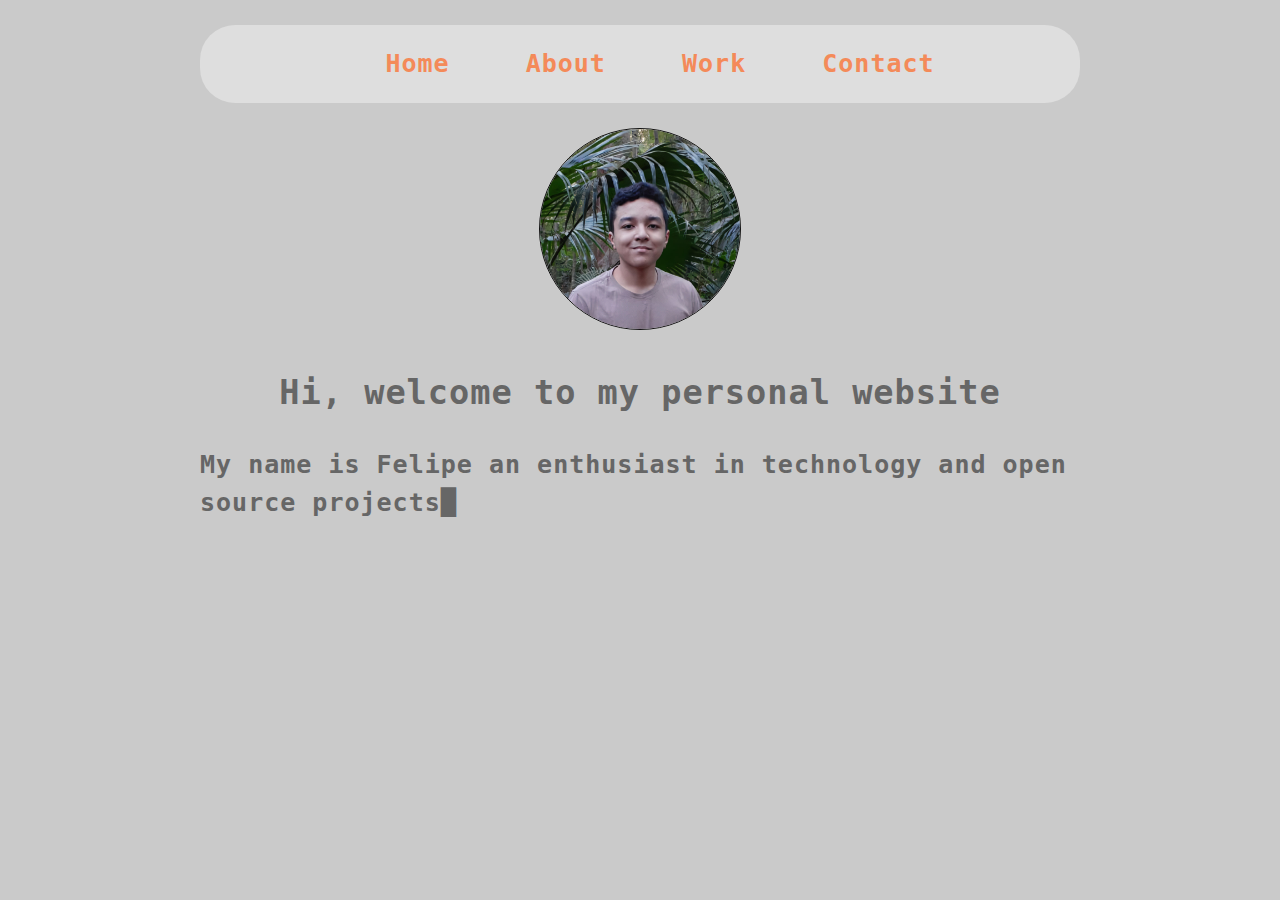
==== index.html @ 62d28790 "Initial" ====
<!DOCTYPE html>
<html lang="en">

<head>
    <!-- Meta -->
    <meta charset="UTF-8">
    <meta http-equiv="X-UA-Compatible" content="IE=edge">
    <meta name="viewport" content="width=device-width, initial-scale=1.0">
    <meta name="description"
        content="Howdy, my name is Felipe Koji Nakamura, a young person in Front-end programming with the purpose of trying to change the world we live in to a healthier internet">
    <meta name="keywords" content="Koji, Developer, HTML, CSS, JavaScript">
    <meta name="author" content="Felipe Koji">
    <title>Felipe Koji</title>
    <!-- Stylesheet-->
    <link rel="stylesheet" href="css/style.css">
    <link rel="stylesheet" href="css/rwd.css">
    <!-- Favicon-->
    <link rel="icon" href="img/favicon.png" type="image/x-icon">
    <!-- Theme Color -->
    <meta name="theme-color" content="#f6f6f6">

</head>

<body>
    <!-- Header -->
    <h2><code>
            <header>
                <nav class="menu">
                    <ul>
                        <li>
                            <a href="/">Home</a>
                        </li>
                        <li>
                            <a href="about.html">About</a>
                        </li>
                        <li>
                            <a href="work.html">Work</a>
                        </li>
                        <li>
                            <a href="contact.html">Contact</a>
                        </li>
                    </ul>
                </nav>
            </header>
            <!-- Body -->
            <div class="pic">
                <img class="mypic" src="img/mypic.jpg" loading="eager|lazy" alt=""> </div>
            <h2 class="Moone">Hi, welcome to my personal website</h2>
            <p>My name is Felipe an enthusiast in technology and open source projects<span class="cursor">█</span></p>
</body>
---- css/style.css ----
body {
    margin: auto;
    max-width: 55.0rem;
    background-color: #cacaca;
}

a {
    text-decoration: none;
}

/*Part that was highlighted by the user*/
::selection {
    color: #084d6e;
    background: #f48a59;
}

/* unvisited link */
a:link {
    color: #f48a59;
}

/* visited link */
a:visited {
    color: #f05e1b;
}

/* mouse over link */
a:hover {
    color: #f59f75;
}

/* selected link */
a:active {
    color: #f48a59;
}

.Moone {
    font-size: 2.1rem;
    text-align: center;
}

code {
    font-size: 1.5625rem;
    line-height: 1.5;
    letter-spacing: 0.0625rem;
    font-family: monospace;
    color: #666666;
    text-align: left;
}

.cursor {
    -webkit-animation: cursor 1s infinite;
    animation: cursor 1s infinite;
}

/* cursor terminal*/
@keyframes cursor {
    from {
        opacity: 0;
    }

    50% {
        opacity: 1;
    }

    to {
        opacity: 0;
    }
}

/*nav*/
header {
    width: 100%;
}

.menu {
    background-color: #dedede;
    text-align: center;
    border-radius: 35px;
}

.menu ul li {
    display: inline-block;
}

.menu ul li a {
    display: block;
    padding: 20px 30px;
}

/*owo.html*/
img {
    height: 200px;
}

.container {
    display: flex;
    flex-direction: column;
    align-items: center;
}

.pic {
    text-align: center;
}

.mypic {
    border-radius: 50%;
    border: 0.5px solid #111111;
}

/*dark scheme*/
@media (prefers-color-scheme: dark) {
    body {
        background-color: #424242;
    }

    code {
        color: #999999;
    }

    .menu {
        background-color: #3d3d3d;
    }

    ::selection {
        color: #f7b291;
        background: #063e58;
    }

    a:active,
    a:link,
    a:visited {
        color: #0a608a;
    }

    a:hover {
        color: #0c78ac;
    }
}
---- css/rwd.css ----
@media screen and (max-width: 480px) and (min-width: 360px) {
    /*nav*/
    .menu ul li a {
        display: block;
        padding: 0.625rem;
        font-size: 0.9375rem;
    }

    .menu ul {
        padding-left: 0rem;
    }

    body {
        margin: 0.3125rem;
        background-color: #353535;
    }

    .Moone {
        font-size: 1.5rem;
    }

    p {
        font-size: 1rem;
    }

    li {
        font-size: 0.9rem;
    }

    code {
        font-size: 1.2rem;
    }
}
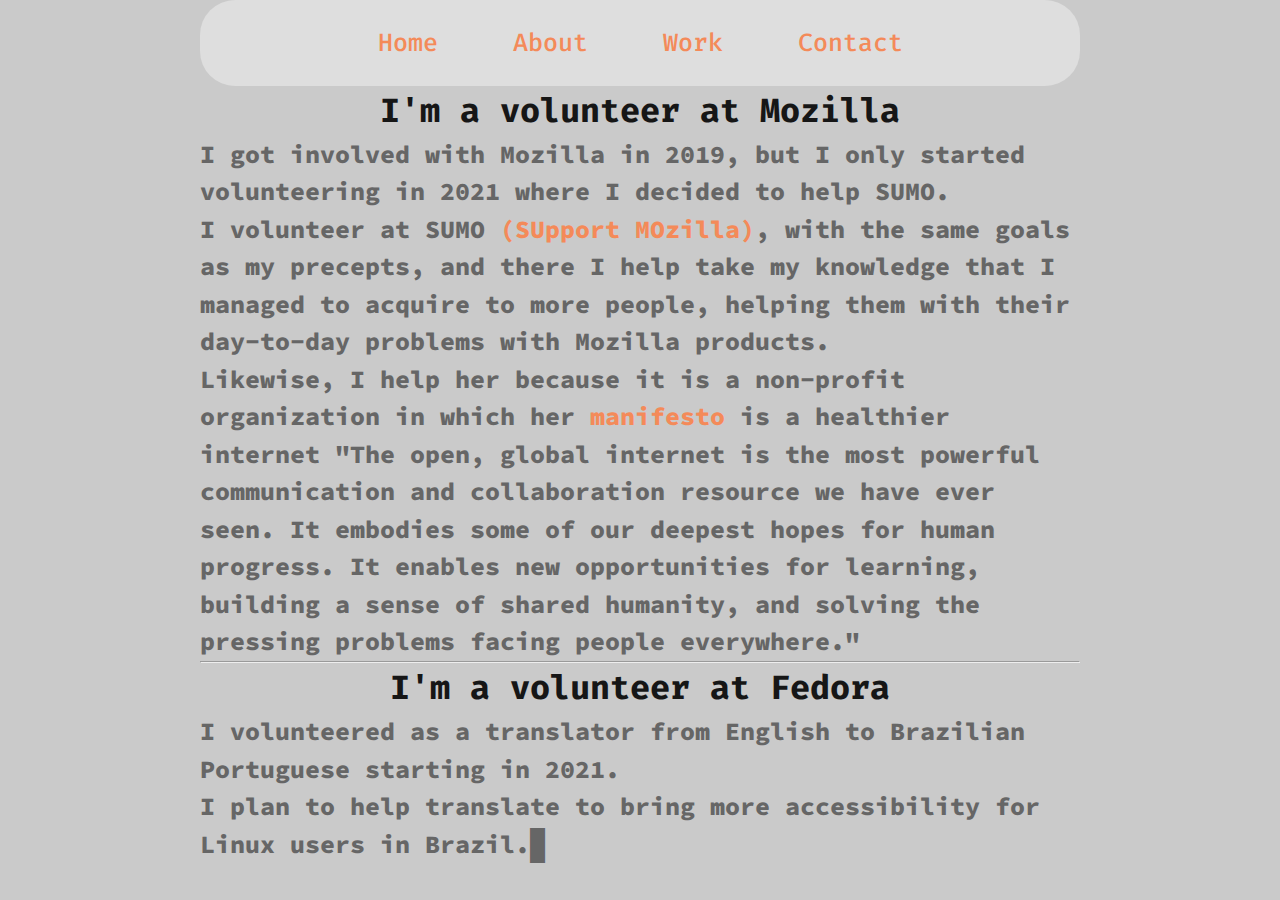
==== commit a4d8b562: "First version" ====
--- a/index.html
+++ b/index.html
@@ -4,47 +4,60 @@
 <head>
     <!-- Meta -->
     <meta charset="UTF-8">
-    <meta http-equiv="X-UA-Compatible" content="IE=edge">
     <meta name="viewport" content="width=device-width, initial-scale=1.0">
     <meta name="description"
         content="Howdy, my name is Felipe Koji Nakamura, a young person in Front-end programming with the purpose of trying to change the world we live in to a healthier internet">
     <meta name="keywords" content="Koji, Developer, HTML, CSS, JavaScript">
-    <meta name="author" content="Felipe Koji">
+    <meta name="author" content="Felipe Koji Nakamura">
     <title>Felipe Koji</title>
     <!-- Stylesheet-->
-    <link rel="stylesheet" href="css/style.css">
-    <link rel="stylesheet" href="css/rwd.css">
-    <!-- Favicon-->
+    <link rel="stylesheet" type="text/css" href="css/style.css">
+    <link rel="stylesheet" type="text/css" href="css/rwd.css">
+    <link rel="stylesheet" type="text/css" href="css/dark scheme.css">
+    <!-- Favicons-->
     <link rel="icon" href="img/favicon.png" type="image/x-icon">
     <!-- Theme Color -->
     <meta name="theme-color" content="#f6f6f6">
-
 </head>
 
 <body>
     <!-- Header -->
-    <h2><code>
-            <header>
-                <nav class="menu">
-                    <ul>
-                        <li>
-                            <a href="/">Home</a>
-                        </li>
-                        <li>
-                            <a href="about.html">About</a>
-                        </li>
-                        <li>
-                            <a href="work.html">Work</a>
-                        </li>
-                        <li>
-                            <a href="contact.html">Contact</a>
-                        </li>
-                    </ul>
-                </nav>
-            </header>
-            <!-- Body -->
-            <div class="pic">
-                <img class="mypic" src="img/mypic.jpg" loading="eager|lazy" alt=""> </div>
-            <h2 class="Moone">Hi, welcome to my personal website</h2>
-            <p>My name is Felipe an enthusiast in technology and open source projects<span class="cursor">█</span></p>
-</body>+    <h2>
+        <header class="cabecalho">
+            <nav class="cabecalho-menu">
+                <a class="cabecalho-menu-item" href="/">Home</a>
+                <a class="cabecalho-menu-item" href="about.html">About</a>
+                <a class="cabecalho-menu-item" href="work.html">Work</a>
+                <a class="cabecalho-menu-item" href="contact.html">Contact</a>
+            </nav>
+        </header>
+        <main>
+            <h2 class=Moone>I'm a volunteer at Mozilla</h2>
+            <p>I got involved with Mozilla in 2019, but I only started volunteering in 2021 where I decided to help
+                SUMO.</p>
+            <p>I volunteer at SUMO <a href="https://mzl.la/352Gz1t" target="_blank" rel="noopener noreferrer">(SUpport
+                    MOzilla)</a>, with the same goals
+                as my precepts, and there I help take my knowledge that I managed to acquire to more people, helping
+                them with
+                their day-to-day problems with Mozilla products.</p>
+            <p>Likewise, I help her because it is a non-profit organization in which her <a
+                    href="https://mzl.la/manifesto" target="_blank" rel="noopener noreferrer">manifesto</a> is a
+                healthier internet "The open, global internet is
+                the most powerful
+                communication and collaboration resource we have ever seen. It embodies some of our deepest hopes
+                for human
+                progress. It enables new opportunities for learning, building a sense of shared humanity, and
+                solving the
+                pressing problems facing people everywhere."</p>
+            <hr>
+            <h2 class=Moone>I'm a volunteer at Fedora</h2>
+            <p>I volunteered as a translator from English to Brazilian Portuguese starting in 2021.</p>
+            <p>I plan to help translate to bring more accessibility for Linux users in Brazil.<span
+                    class="cursor">█</span>
+            </p>
+        </main>
+    </h2>
+    </div>
+</body>
+
+</html>--- a/css/style.css
+++ b/css/style.css
@@ -1,11 +1,44 @@
+@import url('https://fonts.googleapis.com/css2?family=Fira+Code:wght@300;400;500;600;700&family=Libre+Barcode+39+Text&family=Source+Code+Pro:ital,wght@0,200;0,300;0,400;0,500;0,600;0,700;0,800;0,900;1,200;1,300;1,400;1,500;1,600;1,700;1,800;1,900&display=swap');
+
+/*CSS Reset*/
+*,
+*:after,
+*:before {
+    margin: 0;
+    padding: 0;
+    box-sizing: border-box;
+    text-decoration: none;
+}
+
 body {
+    font-size: 100%;
+    list-style-type: none;
     margin: auto;
     max-width: 55.0rem;
     background-color: #cacaca;
 }
 
-a {
-    text-decoration: none;
+/*nav*/
+.cabecalho {
+    width: 100%;
+    display: flex;
+    flex-direction: row;
+    align-items: center;
+    justify-content: space-around;
+    padding: 24px;
+    background-color: #dedede;
+    text-align: center;
+    border-radius: 35px;
+}
+
+.cabecalho-menu {
+    display: flex;
+    gap: 75px;
+}
+
+.cabecalho-menu-item {
+    font-family: 'Fira Code', monospace;
+    font-weight: 500;
 }
 
 /*Part that was highlighted by the user*/
@@ -39,21 +72,41 @@
     text-align: center;
 }
 
-code {
+h1,
+h2,
+h3,
+h4,
+h5,
+h6 {
+    font-family: 'Fira Code', monospace;
+    line-height: 1.5;
+}
+
+h1 {
+    font-size: 30px;
+    color: #161616;
+}
+
+h2 {
+    font-size: 25px;
+    color: #161616;
+}
+
+p {
+    font-family: 'Source Code Pro', monospace;
     font-size: 1.5625rem;
+    font-weight: 800;
     line-height: 1.5;
-    letter-spacing: 0.0625rem;
-    font-family: monospace;
     color: #666666;
     text-align: left;
 }
 
+/* cursor terminal*/
 .cursor {
     -webkit-animation: cursor 1s infinite;
     animation: cursor 1s infinite;
 }
 
-/* cursor terminal*/
 @keyframes cursor {
     from {
         opacity: 0;
@@ -68,72 +121,12 @@
     }
 }
 
-/*nav*/
-header {
-    width: 100%;
-}
-
-.menu {
-    background-color: #dedede;
-    text-align: center;
-    border-radius: 35px;
-}
-
-.menu ul li {
-    display: inline-block;
-}
-
-.menu ul li a {
-    display: block;
-    padding: 20px 30px;
-}
-
-/*owo.html*/
-img {
-    height: 200px;
-}
-
-.container {
-    display: flex;
-    flex-direction: column;
-    align-items: center;
-}
-
 .pic {
     text-align: center;
+    padding: 20px;
 }
 
 .mypic {
     border-radius: 50%;
-    border: 0.5px solid #111111;
-}
-
-/*dark scheme*/
-@media (prefers-color-scheme: dark) {
-    body {
-        background-color: #424242;
-    }
-
-    code {
-        color: #999999;
-    }
-
-    .menu {
-        background-color: #3d3d3d;
-    }
-
-    ::selection {
-        color: #f7b291;
-        background: #063e58;
-    }
-
-    a:active,
-    a:link,
-    a:visited {
-        color: #0a608a;
-    }
-
-    a:hover {
-        color: #0c78ac;
-    }
+    height: 200px;
 }--- a/css/rwd.css
+++ b/css/rwd.css
@@ -1,13 +1,13 @@
 @media screen and (max-width: 480px) and (min-width: 360px) {
+
     /*nav*/
-    .menu ul li a {
-        display: block;
-        padding: 0.625rem;
-        font-size: 0.9375rem;
+    .cabecalho {
+        padding: 15px;
     }
 
-    .menu ul {
-        padding-left: 0rem;
+    .cabecalho-menu {
+        font-size: 0.9375rem;
+        gap: 25px;
     }
 
     body {
@@ -19,6 +19,14 @@
         font-size: 1.5rem;
     }
 
+    h1 {
+        font-size: 25px;
+    }
+
+    h2 {
+        font-size: 20px;
+    }
+
     p {
         font-size: 1rem;
     }
@@ -26,8 +34,4 @@
     li {
         font-size: 0.9rem;
     }
-
-    code {
-        font-size: 1.2rem;
-    }
 }--- a/css/dark scheme.css
+++ b/css/dark scheme.css
@@ -0,0 +1,29 @@
+/*dark scheme*/
+@media (prefers-color-scheme: dark) {
+    body {
+        background-color: #424242;
+    }
+
+    p {
+        color: #999999;
+    }
+
+    .cabecalho {
+        background-color: #3d3d3d;
+    }
+
+    ::selection {
+        color: #f7b291;
+        background: #063e58;
+    }
+
+    a:active,
+    a:link,
+    a:visited {
+        color: #0a608a;
+    }
+
+    a:hover {
+        color: #0c78ac;
+    }
+}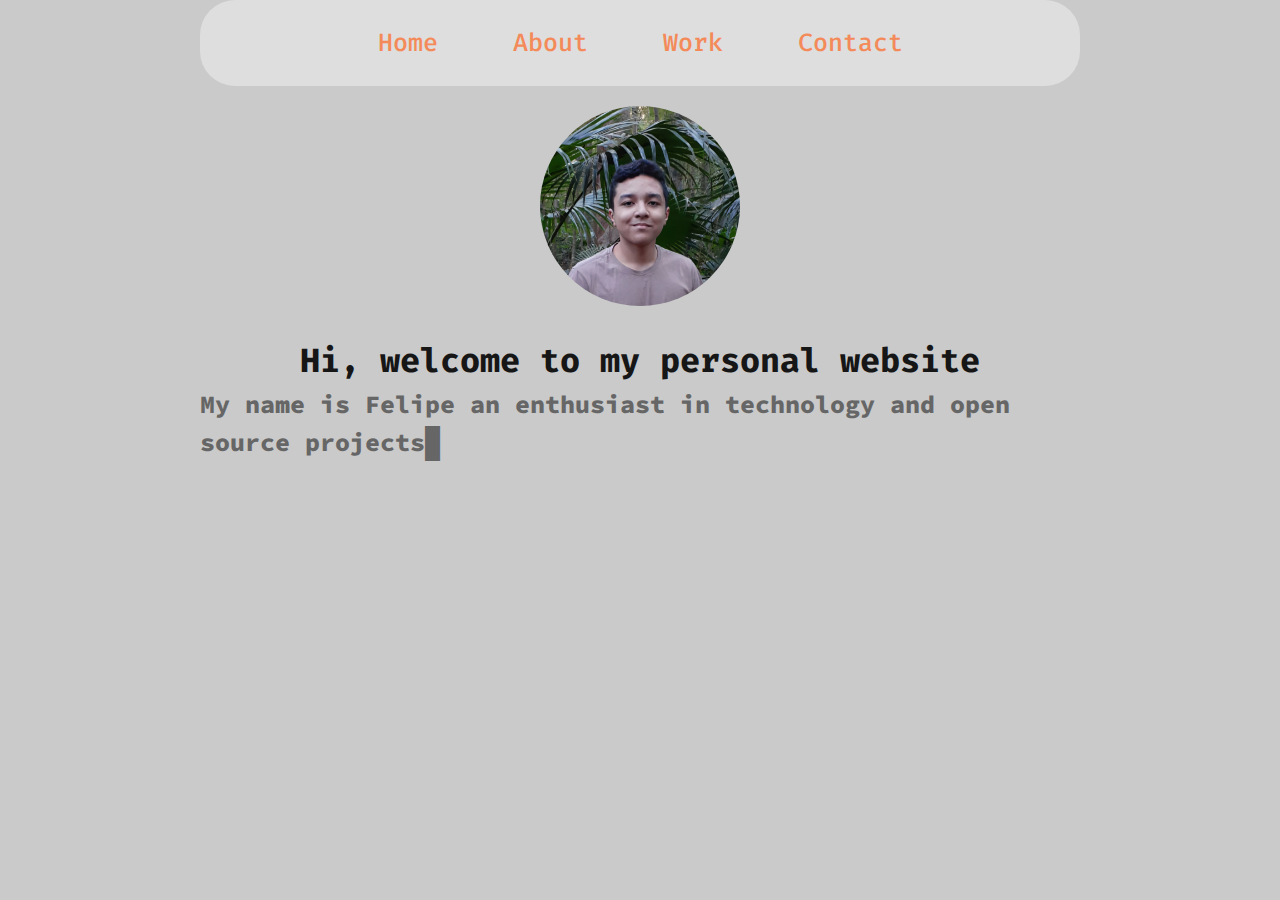
==== commit b61459d5: "Solve problem with index" ====
--- a/index.html
+++ b/index.html
@@ -8,16 +8,17 @@
     <meta name="description"
         content="Howdy, my name is Felipe Koji Nakamura, a young person in Front-end programming with the purpose of trying to change the world we live in to a healthier internet">
     <meta name="keywords" content="Koji, Developer, HTML, CSS, JavaScript">
-    <meta name="author" content="Felipe Koji Nakamura">
+    <meta name="author" content="Felipe Koji">
     <title>Felipe Koji</title>
     <!-- Stylesheet-->
     <link rel="stylesheet" type="text/css" href="css/style.css">
     <link rel="stylesheet" type="text/css" href="css/rwd.css">
     <link rel="stylesheet" type="text/css" href="css/dark scheme.css">
-    <!-- Favicons-->
+    <!-- Favicon-->
     <link rel="icon" href="img/favicon.png" type="image/x-icon">
     <!-- Theme Color -->
     <meta name="theme-color" content="#f6f6f6">
+
 </head>
 
 <body>
@@ -31,33 +32,16 @@
                 <a class="cabecalho-menu-item" href="contact.html">Contact</a>
             </nav>
         </header>
+        <!-- Body -->
         <main>
-            <h2 class=Moone>I'm a volunteer at Mozilla</h2>
-            <p>I got involved with Mozilla in 2019, but I only started volunteering in 2021 where I decided to help
-                SUMO.</p>
-            <p>I volunteer at SUMO <a href="https://mzl.la/352Gz1t" target="_blank" rel="noopener noreferrer">(SUpport
-                    MOzilla)</a>, with the same goals
-                as my precepts, and there I help take my knowledge that I managed to acquire to more people, helping
-                them with
-                their day-to-day problems with Mozilla products.</p>
-            <p>Likewise, I help her because it is a non-profit organization in which her <a
-                    href="https://mzl.la/manifesto" target="_blank" rel="noopener noreferrer">manifesto</a> is a
-                healthier internet "The open, global internet is
-                the most powerful
-                communication and collaboration resource we have ever seen. It embodies some of our deepest hopes
-                for human
-                progress. It enables new opportunities for learning, building a sense of shared humanity, and
-                solving the
-                pressing problems facing people everywhere."</p>
-            <hr>
-            <h2 class=Moone>I'm a volunteer at Fedora</h2>
-            <p>I volunteered as a translator from English to Brazilian Portuguese starting in 2021.</p>
-            <p>I plan to help translate to bring more accessibility for Linux users in Brazil.<span
-                    class="cursor">█</span>
-            </p>
+            <section>
+                <div class="pic">
+                    <img class="mypic" src="img/mypic.jpg" loading="eager|lazy" alt=""> </div>
+            </section>
+            <section>
+                <h2 class="Moone">Hi, welcome to my personal website</h2>
+                <p>My name is Felipe an enthusiast in technology and open source projects<span class="cursor">█</span>
+                </p>
+            </section>
         </main>
-    </h2>
-    </div>
-</body>
-
-</html>+</body>--- a/css/rwd.css
+++ b/css/rwd.css
@@ -22,7 +22,7 @@
     h1 {
         font-size: 25px;
     }
-
+    
     h2 {
         font-size: 20px;
     }
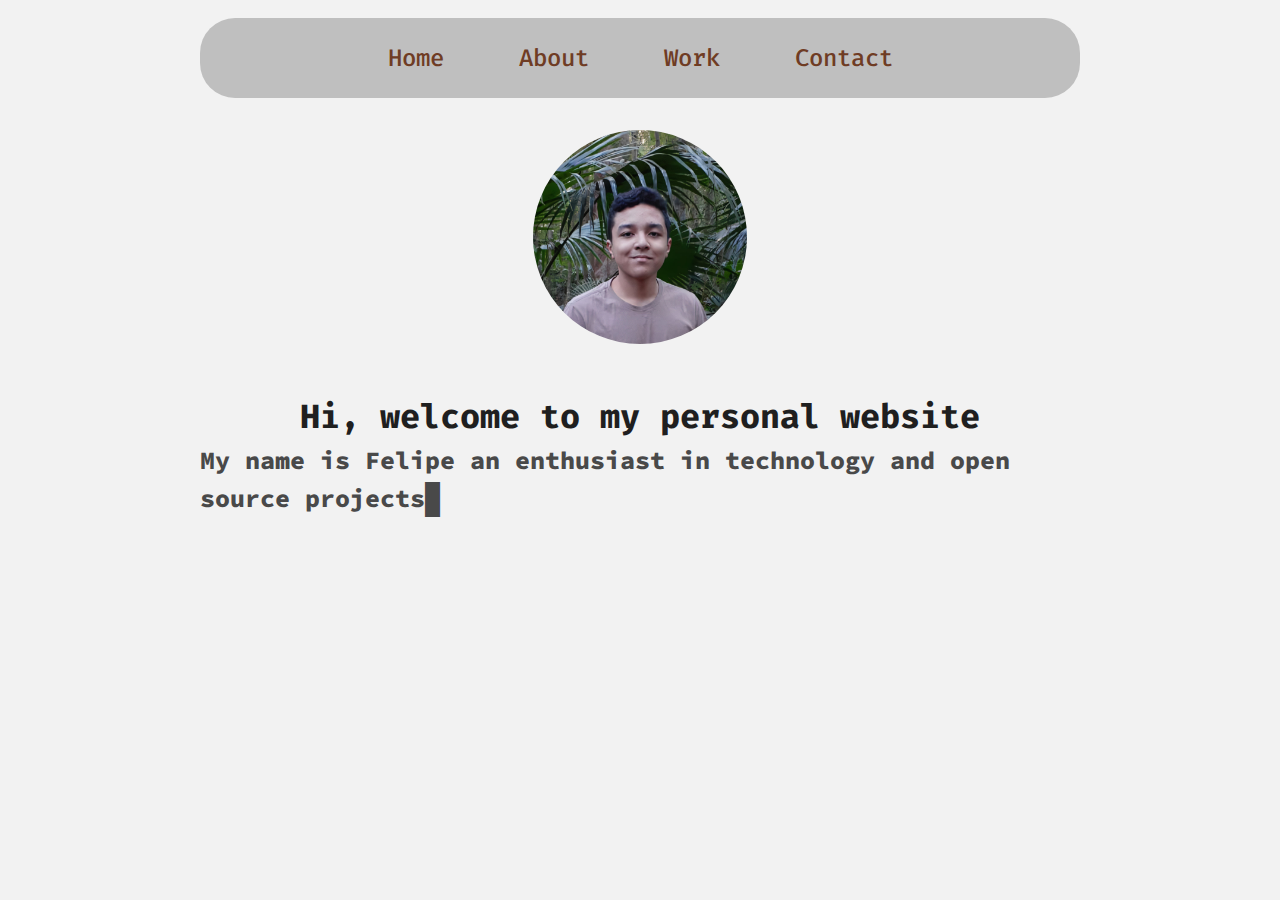
==== commit e2f0deea: "Commit on main" ====
--- a/index.html
+++ b/index.html
@@ -1,29 +1,54 @@
 <!DOCTYPE html>
 <html lang="en">
 
-<head>
-    <!-- Meta -->
-    <meta charset="UTF-8">
-    <meta name="viewport" content="width=device-width, initial-scale=1.0">
-    <meta name="description"
-        content="Howdy, my name is Felipe Koji Nakamura, a young person in Front-end programming with the purpose of trying to change the world we live in to a healthier internet">
-    <meta name="keywords" content="Koji, Developer, HTML, CSS, JavaScript">
-    <meta name="author" content="Felipe Koji">
-    <title>Felipe Koji</title>
-    <!-- Stylesheet-->
-    <link rel="stylesheet" type="text/css" href="css/style.css">
-    <link rel="stylesheet" type="text/css" href="css/rwd.css">
-    <link rel="stylesheet" type="text/css" href="css/dark scheme.css">
-    <!-- Favicon-->
-    <link rel="icon" href="img/favicon.png" type="image/x-icon">
-    <!-- Theme Color -->
-    <meta name="theme-color" content="#f6f6f6">
-
-</head>
+    <head>
+        <!-- Meta -->
+        <meta charset="UTF-8">
+        <meta http-equiv="X-UA-Compatible" content="IE=edge">
+        <meta name="viewport" content="width=device-width, initial-scale=1, shrink-to-fit=no">
+    
+        <title>Felipe Koji</title>
+    
+        <!-- SEO -->
+        <meta name="theme-color" content="#f6f6f6">
+        <meta name="msapplication-TileColor" content="#f6f6f6">
+        <meta name="apple-mobile-web-app-capable" content="yes">
+        <meta name="apple-mobile-web-app-status-bar-style" content="black">
+        <meta name="robots" content="max-snippet:-1, max-image-preview:large, max-video-preview:-1">
+    
+        <meta name="keywords" content="Koji, Developer, HTML, CSS, JavaScript">
+        <meta name="author" content="Felipe Koji">
+        <meta name="description"
+            content="Howdy, my name is Felipe Koji Nakamura, a young person in Front-end programming with the purpose to change the world we live in to a healthier internet">
+    
+        <!-- Twitter Crawler -->
+        <meta name="twitter:card" content="summary" />
+        <meta name="twitter:site" content="@Fipekoji" />
+        <meta name="twitter:creator" content="@Fipekoji" />
+        <meta property="og:url" content="https://felitrix.github.io" />
+        <meta property="og:title" content="Felipe Koji" />
+        <meta property="og:description" content="Howdy, my name is Felipe Koji Nakamura, a young person in Front-end programming with the purpose to change the world we live in to a healthier internet" />
+    
+        <!-- Facebook Crawler -->
+        <meta property="og:url" content="https://felitrix.github.io">
+        <meta property="og:title" content="Felipe Koji">
+        <meta property="og:description"
+            content="Howdy, my name is Felipe Koji Nakamura, a young person in Front-end programming with the purpose to change the world we live in to a healthier internet">
+        <meta property="og:type" content="website">
+        <meta property="og:locale" content="en_US">
+        <meta property="og:site_name" content="https://felitrix.github.io">
+    
+        <!-- Favicon-->
+        <link rel="icon" href="img/favicon.png" type="image/x-icon">
+        <link rel="canonical" href="https://felitrix.github.io">
+        <!-- Stylesheet-->
+        <link rel="stylesheet" type="text/css" href="/css/style.css">
+        <link rel="stylesheet" type="text/css" href="/css/rwd.css">
+        <link rel="stylesheet" type="text/css" href="css/dark scheme.css">
+    </head>
 
 <body>
     <!-- Header -->
-    <h2>
         <header class="cabecalho">
             <nav class="cabecalho-menu">
                 <a class="cabecalho-menu-item" href="/">Home</a>
@@ -36,7 +61,7 @@
         <main>
             <section>
                 <div class="pic">
-                    <img class="mypic" src="img/mypic.jpg" loading="eager|lazy" alt=""> </div>
+                    <img class="mypic" src="img/mypic.jpg"  alt="My personal photo showing my face." loading="eager"> </div>
             </section>
             <section>
                 <h2 class="Moone">Hi, welcome to my personal website</h2>
--- a/css/style.css
+++ b/css/style.css
@@ -15,7 +15,8 @@
     list-style-type: none;
     margin: auto;
     max-width: 55.0rem;
-    background-color: #cacaca;
+    background-color: #f2f2f2;
+    padding-right: 50;
 }
 
 /*nav*/
@@ -25,8 +26,9 @@
     flex-direction: row;
     align-items: center;
     justify-content: space-around;
+    margin-top: 18px;
     padding: 24px;
-    background-color: #dedede;
+    background-color: #bfbfbf;
     text-align: center;
     border-radius: 35px;
 }
@@ -38,33 +40,34 @@
 
 .cabecalho-menu-item {
     font-family: 'Fira Code', monospace;
+    font-size: 24px;
     font-weight: 500;
 }
 
 /*Part that was highlighted by the user*/
 ::selection {
-    color: #084d6e;
-    background: #f48a59;
+    color: #04364E;
+    background: #FEAC8E;
 }
 
 /* unvisited link */
 a:link {
-    color: #f48a59;
+    color: #6F3C24;
 }
 
 /* visited link */
 a:visited {
-    color: #f05e1b;
+    color: #812F09;
 }
 
 /* mouse over link */
 a:hover {
-    color: #f59f75;
+    color: #472B1D;
 }
 
 /* selected link */
 a:active {
-    color: #f48a59;
+    color: #6F3C24;
 }
 
 .Moone {
@@ -84,12 +87,19 @@
 
 h1 {
     font-size: 30px;
-    color: #161616;
+    color: #1f1f1f;
 }
 
 h2 {
-    font-size: 25px;
-    color: #161616;
+    font-size: 1.5625rem;
+    color: #1f1f1f;
+    margin-top: 20px;
+}
+
+h3{
+    margin-top: 20px;
+    color: #1f1f1f;
+    margin-bottom: 20px;
 }
 
 p {
@@ -97,8 +107,16 @@
     font-size: 1.5625rem;
     font-weight: 800;
     line-height: 1.5;
-    color: #666666;
+    color: #494949;
     text-align: left;
+}
+
+.address{
+    margin-top: 14px;
+    font-family: 'Source Code Pro', monospace;
+    font-size: 1.5625rem;
+    line-height: 2;
+    color: #494949;
 }
 
 /* cursor terminal*/
@@ -121,12 +139,17 @@
     }
 }
 
+.cya{
+    color: #494949;
+}
+
 .pic {
     text-align: center;
-    padding: 20px;
+    margin-top: 8px;
+    padding: 24px;
 }
 
 .mypic {
     border-radius: 50%;
-    height: 200px;
+    height: 214px;
 }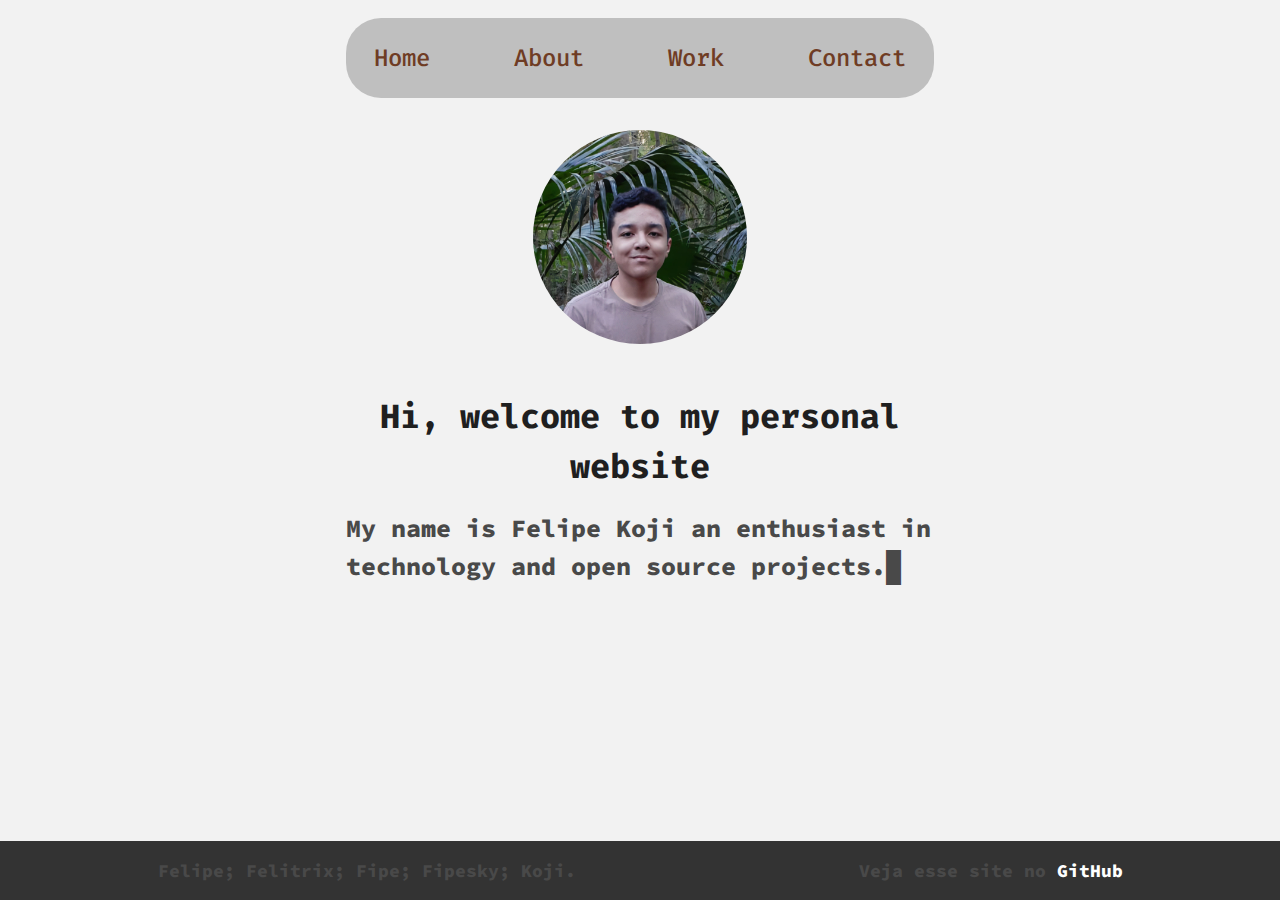
==== commit 78d52bf5: "improvement" ====
--- a/index.html
+++ b/index.html
@@ -1,54 +1,58 @@
 <!DOCTYPE html>
 <html lang="en">
 
-    <head>
-        <!-- Meta -->
-        <meta charset="UTF-8">
-        <meta http-equiv="X-UA-Compatible" content="IE=edge">
-        <meta name="viewport" content="width=device-width, initial-scale=1, shrink-to-fit=no">
-    
-        <title>Felipe Koji</title>
-    
-        <!-- SEO -->
-        <meta name="theme-color" content="#f6f6f6">
-        <meta name="msapplication-TileColor" content="#f6f6f6">
-        <meta name="apple-mobile-web-app-capable" content="yes">
-        <meta name="apple-mobile-web-app-status-bar-style" content="black">
-        <meta name="robots" content="max-snippet:-1, max-image-preview:large, max-video-preview:-1">
-    
-        <meta name="keywords" content="Koji, Developer, HTML, CSS, JavaScript">
-        <meta name="author" content="Felipe Koji">
-        <meta name="description"
-            content="Howdy, my name is Felipe Koji Nakamura, a young person in Front-end programming with the purpose to change the world we live in to a healthier internet">
-    
-        <!-- Twitter Crawler -->
-        <meta name="twitter:card" content="summary" />
-        <meta name="twitter:site" content="@Fipekoji" />
-        <meta name="twitter:creator" content="@Fipekoji" />
-        <meta property="og:url" content="https://felitrix.github.io" />
-        <meta property="og:title" content="Felipe Koji" />
-        <meta property="og:description" content="Howdy, my name is Felipe Koji Nakamura, a young person in Front-end programming with the purpose to change the world we live in to a healthier internet" />
-    
-        <!-- Facebook Crawler -->
-        <meta property="og:url" content="https://felitrix.github.io">
-        <meta property="og:title" content="Felipe Koji">
-        <meta property="og:description"
-            content="Howdy, my name is Felipe Koji Nakamura, a young person in Front-end programming with the purpose to change the world we live in to a healthier internet">
-        <meta property="og:type" content="website">
-        <meta property="og:locale" content="en_US">
-        <meta property="og:site_name" content="https://felitrix.github.io">
-    
-        <!-- Favicon-->
-        <link rel="icon" href="img/favicon.png" type="image/x-icon">
-        <link rel="canonical" href="https://felitrix.github.io">
-        <!-- Stylesheet-->
-        <link rel="stylesheet" type="text/css" href="/css/style.css">
-        <link rel="stylesheet" type="text/css" href="/css/rwd.css">
-        <link rel="stylesheet" type="text/css" href="css/dark scheme.css">
-    </head>
+<head>
+    <!-- Meta -->
+    <meta charset="UTF-8">
+    <meta name="viewport" content="width=device-width, initial-scale=1.0">
+    <meta http-equiv="X-UA-Compatible" content="ie=edge">
+
+    <title>Felipe Koji</title>
+
+    <!-- SEO -->
+    <meta name="theme-color" content="#f6f6f6">
+    <meta name="msapplication-TileColor" content="#f6f6f6">
+    <meta name="apple-mobile-web-app-capable" content="yes">
+    <meta name="apple-mobile-web-app-status-bar-style" content="black">
+    <meta name="robots" content="max-snippet:-1, max-image-preview:large, max-video-preview:-1">
+
+    <meta name="keywords"
+        content="Koji, Developer, HTML, CSS, JavaScript, Felipe Koji Nakamura, Senac, Mozilla, Firefox">
+    <meta name="author" content="Felipe Koji">
+    <meta name="description"
+        content="Howdy, my name is Felipe Koji Nakamura, a young person in Front-end programming with the purpose to change the world we live in to a healthier internet">
+
+    <!-- Twitter Crawler -->
+    <meta name="twitter:card" content="summary">
+    <meta name="twitter:site" content="@Fipekoji">
+    <meta name="twitter:creator" content="@Fipekoji">
+    <meta property="og:url" content="https://felitrix.github.io">
+    <meta property="og:title" content="Felipe Koji">
+    <meta property="og:description"
+        content="Howdy, my name is Felipe Koji Nakamura, a young person in Front-end programming with the purpose to change the world we live in to a healthier internet">
+
+    <!-- Facebook Crawler -->
+    <meta property="og:url" content="https://felitrix.github.io">
+    <meta property="og:title" content="Felipe Koji">
+    <meta property="og:description"
+        content="Howdy, my name is Felipe Koji Nakamura, a young person in Front-end programming with the purpose to change the world we live in to a healthier internet">
+    <meta property="og:type" content="website">
+    <meta property="og:locale" content="en_US">
+    <meta property="og:site_name" content="https://felitrix.github.io">
+    <link rel="sitemap" type="application/xml" title="Sitemap" href="https://fipe.tech/sitemap.xml">
+
+    <!-- Favicon-->
+    <link rel="shortcut icon" type="image/x-icon" href="img/favicon.ico">
+    <link rel="canonical" href="https://felitrix.github.io">
+    <!-- Stylesheet-->
+    <link rel="stylesheet" type="text/css" href="/css/style.css">
+    <link rel="stylesheet" type="text/css" href="/css/rwd.css">
+    <link rel="stylesheet" type="text/css" href="css/dark scheme.css">
+</head>
 
 <body>
-    <!-- Header -->
+    <div class="container">
+        <!-- Header -->
         <header class="cabecalho">
             <nav class="cabecalho-menu">
                 <a class="cabecalho-menu-item" href="/">Home</a>
@@ -61,12 +65,22 @@
         <main>
             <section>
                 <div class="pic">
-                    <img class="mypic" src="img/mypic.jpg"  alt="My personal photo showing my face." loading="eager"> </div>
+                    <img class="mypic" src="img/mypic.webp" width="214" height="214" alt="My personal photo showing my face." loading="eager">
+                </div>
             </section>
             <section>
                 <h2 class="Moone">Hi, welcome to my personal website</h2>
-                <p>My name is Felipe an enthusiast in technology and open source projects<span class="cursor">█</span>
+                <p>My name is Felipe Koji an enthusiast in technology and open source projects.<span
+                        class="cursor">█</span>
                 </p>
             </section>
         </main>
-</body>+    </div>
+    <!-- Footer -->
+    <footer class="rodape">
+        <p>Felipe; Felitrix; Fipe; Fipesky; Koji.</p>
+        <p class="github-link">Veja esse site no <a href="https://github.com/felitrix/fipe.tech">GitHub</a></p>
+    </footer>
+</body>
+
+</html>--- a/css/style.css
+++ b/css/style.css
@@ -1,78 +1,88 @@
-@import url('https://fonts.googleapis.com/css2?family=Fira+Code:wght@300;400;500;600;700&family=Libre+Barcode+39+Text&family=Source+Code+Pro:ital,wght@0,200;0,300;0,400;0,500;0,600;0,700;0,800;0,900;1,200;1,300;1,400;1,500;1,600;1,700;1,800;1,900&display=swap');
+@import url("https://fonts.googleapis.com/css2?family=Fira+Code:wght@300;400;500;600;700&family=Libre+Barcode+39+Text&family=Source+Code+Pro:ital,wght@0,200;0,300;0,400;0,500;0,600;0,700;0,800;0,900;1,200;1,300;1,400;1,500;1,600;1,700;1,800;1,900&display=swap");
 
 /*CSS Reset*/
 *,
 *:after,
 *:before {
-    margin: 0;
-    padding: 0;
-    box-sizing: border-box;
-    text-decoration: none;
+  margin: 0;
+  padding: 0;
+  box-sizing: border-box;
+  text-decoration: none;
 }
 
 body {
-    font-size: 100%;
-    list-style-type: none;
-    margin: auto;
-    max-width: 55.0rem;
-    background-color: #f2f2f2;
-    padding-right: 50;
+  display: flex;
+  align-items: center;
+  justify-content: center;
+  font-size: 100%;
+  list-style-type: none;
+  background-color: #f2f2f2;
+  margin-bottom: 80px; /* altura do footer */
+}
+
+.container {
+  width: 46%;
+  margin: 0 auto;
 }
 
 /*nav*/
 .cabecalho {
-    width: 100%;
-    display: flex;
-    flex-direction: row;
-    align-items: center;
-    justify-content: space-around;
-    margin-top: 18px;
-    padding: 24px;
-    background-color: #bfbfbf;
-    text-align: center;
-    border-radius: 35px;
+  width: 100%;
+  display: flex;
+  flex-direction: row;
+  align-items: center;
+  justify-content: space-around;
+  margin-top: 18px;
+  padding: 24px;
+  background-color: #bfbfbf;
+  text-align: center;
+  border-radius: 35px;
 }
 
 .cabecalho-menu {
-    display: flex;
-    gap: 75px;
+  display: flex;
+  text-align: center;
+  justify-content: center;
+  align-items: center;
+  margin: 0 auto;
+  gap: 30%;
 }
 
 .cabecalho-menu-item {
-    font-family: 'Fira Code', monospace;
-    font-size: 24px;
-    font-weight: 500;
+  font-family: "Fira Code", monospace;
+  font-size: 24px;
+  font-weight: 500;
 }
 
 /*Part that was highlighted by the user*/
 ::selection {
-    color: #04364E;
-    background: #FEAC8E;
+  color: #04364e;
+  background: #feac8e;
 }
 
 /* unvisited link */
 a:link {
-    color: #6F3C24;
+  color: #6f3c24;
 }
 
 /* visited link */
 a:visited {
-    color: #812F09;
+  color: #812f09;
 }
 
 /* mouse over link */
 a:hover {
-    color: #472B1D;
+  color: #472b1d;
 }
 
 /* selected link */
 a:active {
-    color: #6F3C24;
+  color: #6f3c24;
 }
 
 .Moone {
-    font-size: 2.1rem;
-    text-align: center;
+  font-size: 2.1rem;
+  text-align: center;
 }
 
 h1,
@@ -81,75 +91,100 @@
 h4,
 h5,
 h6 {
-    font-family: 'Fira Code', monospace;
-    line-height: 1.5;
+  font-family: "Fira Code", monospace;
+  line-height: 1.5;
 }
 
 h1 {
-    font-size: 30px;
-    color: #1f1f1f;
+  font-size: 30px;
+  color: #1f1f1f;
 }
 
 h2 {
-    font-size: 1.5625rem;
-    color: #1f1f1f;
-    margin-top: 20px;
+  font-size: 1.5625rem;
+  color: #1f1f1f;
+  margin-top: 20px;
 }
 
-h3{
-    margin-top: 20px;
-    color: #1f1f1f;
-    margin-bottom: 20px;
+h3 {
+  margin-top: 20px;
+  color: #1f1f1f;
+  margin-bottom: 20px;
 }
 
 p {
-    font-family: 'Source Code Pro', monospace;
-    font-size: 1.5625rem;
-    font-weight: 800;
-    line-height: 1.5;
-    color: #494949;
-    text-align: left;
+  font-family: "Source Code Pro", monospace;
+  margin: 3% 0;
+  font-size: 1.5625rem;
+  font-weight: 800;
+  line-height: 1.5;
+  color: #494949;
+  text-align: left;
 }
 
-.address{
-    margin-top: 14px;
-    font-family: 'Source Code Pro', monospace;
-    font-size: 1.5625rem;
-    line-height: 2;
-    color: #494949;
+.address {
+  margin-top: 14px;
+  font-family: "Source Code Pro", monospace;
+  font-size: 1.5625rem;
+  line-height: 2;
+  color: #a8a8a8;
 }
 
 /* cursor terminal*/
 .cursor {
-    -webkit-animation: cursor 1s infinite;
-    animation: cursor 1s infinite;
+  -webkit-animation: cursor 1s infinite;
+  animation: cursor 1s infinite;
 }
 
 @keyframes cursor {
-    from {
-        opacity: 0;
-    }
+  from {
+    opacity: 0;
+  }
 
-    50% {
-        opacity: 1;
-    }
+  50% {
+    opacity: 1;
+  }
 
-    to {
-        opacity: 0;
-    }
+  to {
+    opacity: 0;
+  }
 }
 
-.cya{
-    color: #494949;
+.cya {
+  color: #a8a8a8;
 }
 
 .pic {
-    text-align: center;
-    margin-top: 8px;
-    padding: 24px;
+  text-align: center;
+  margin-top: 8px;
+  padding: 24px;
 }
 
 .mypic {
-    border-radius: 50%;
-    height: 214px;
-}+  border-radius: 50%;
+  height: 214px;
+}
+
+/* Footer Styling */
+.rodape {
+  background-color: #333;
+  color: #fff;
+  text-align: center;
+  padding: 1rem;
+  position: fixed;
+  bottom: 0;
+  width: 100%;
+  display: flex;
+  justify-content: flex-start;
+}
+
+.rodape p {
+  font-size: 18px;
+  font-weight: 800;
+  margin: auto;
+}
+
+.rodape a {
+  color: #fff;
+  margin: auto;
+}
--- a/css/rwd.css
+++ b/css/rwd.css
@@ -1,37 +1,87 @@
 @media screen and (max-width: 480px) and (min-width: 360px) {
+  body{
+    margin-bottom: 80px; /* altura do footer */
+  }
 
-    /*nav*/
-    .cabecalho {
-        padding: 15px;
-    }
+  .container {
+    width: 92%;
+  }
+  /*nav*/
+  .cabecalho {
+    padding: 15px;
+  }
 
-    .cabecalho-menu {
-        font-size: 0.9375rem;
-        gap: 25px;
-    }
+  .cabecalho-menu {
+    font-size: 0.9375rem;
+    gap: 15%;
+  }
+  .cabecalho-menu-item {
+    font-size: 18px;
+  }
 
-    body {
-        margin: 0.3125rem;
-        background-color: #353535;
-    }
+  .Moone {
+    font-size: 24px;
+  }
 
-    .Moone {
-        font-size: 1.5rem;
-    }
+  h1 {
+    font-size: 25px;
+  }
 
-    h1 {
-        font-size: 25px;
-    }
-    
-    h2 {
-        font-size: 20px;
-    }
+  h2 {
+    font-size: 20px;
+  }
 
-    p {
-        font-size: 1rem;
-    }
+  p {
+    font-size: 18px;
+  }
 
-    li {
-        font-size: 0.9rem;
-    }
-}+  li {
+    font-size: 16px;
+  }
+
+  /* Footer Styling */
+
+.rodape p {
+  font-size: 14px;
+  font-weight: 800;
+}
+}
+
+/* Media query para tablets */
+@media only screen and (min-width: 48rem) and (max-width: 64rem) {
+  /*nav*/
+  body{
+    margin-bottom: 60px; /* altura do footer */
+  }
+
+  .container {
+    width: 95%;
+  }
+  .cabecalho {
+    padding: .9375rem;
+  }
+
+  .cabecalho-menu-item {
+    font-size: 1.375rem;
+  }
+
+  .Moone {
+    font-size: 1.75rem;
+  }
+
+  h1 {
+    font-size: 1.625rem;
+  }
+
+  h2 {
+    font-size: 1.5rem;
+  }
+
+  p {
+    font-size: 1.375rem;
+  }
+
+  li {
+    font-size: 1.375rem;
+  }
+}
--- a/css/dark scheme.css
+++ b/css/dark scheme.css
@@ -1,29 +1,41 @@
 /*dark scheme*/
 @media (prefers-color-scheme: dark) {
-    body {
-        background-color: #424242;
-    }
+  body {
+    background-color: #1e1e1e;
+  }
 
-    p {
-        color: #999999;
-    }
+  h1 {
+    color: #a8a8a8;
+  }
 
-    .cabecalho {
-        background-color: #3d3d3d;
-    }
+  h2 {
+    color: #a8a8a8;
+  }
 
-    ::selection {
-        color: #f7b291;
-        background: #063e58;
-    }
+  h3 {
+    color: #a8a8a8;
+  }
 
-    a:active,
-    a:link,
-    a:visited {
-        color: #0a608a;
-    }
+  p {
+    color: #a8a8a8;
+  }
 
-    a:hover {
-        color: #0c78ac;
-    }
-}+  .cabecalho {
+    background-color: #252627;
+  }
+
+  ::selection {
+    color: #f7b291;
+    background: #032d42;
+  }
+
+  a:active,
+  a:link,
+  a:visited {
+    color: #1db2fb;
+  }
+
+  a:hover {
+    color: #18b2fd;
+  }
+}
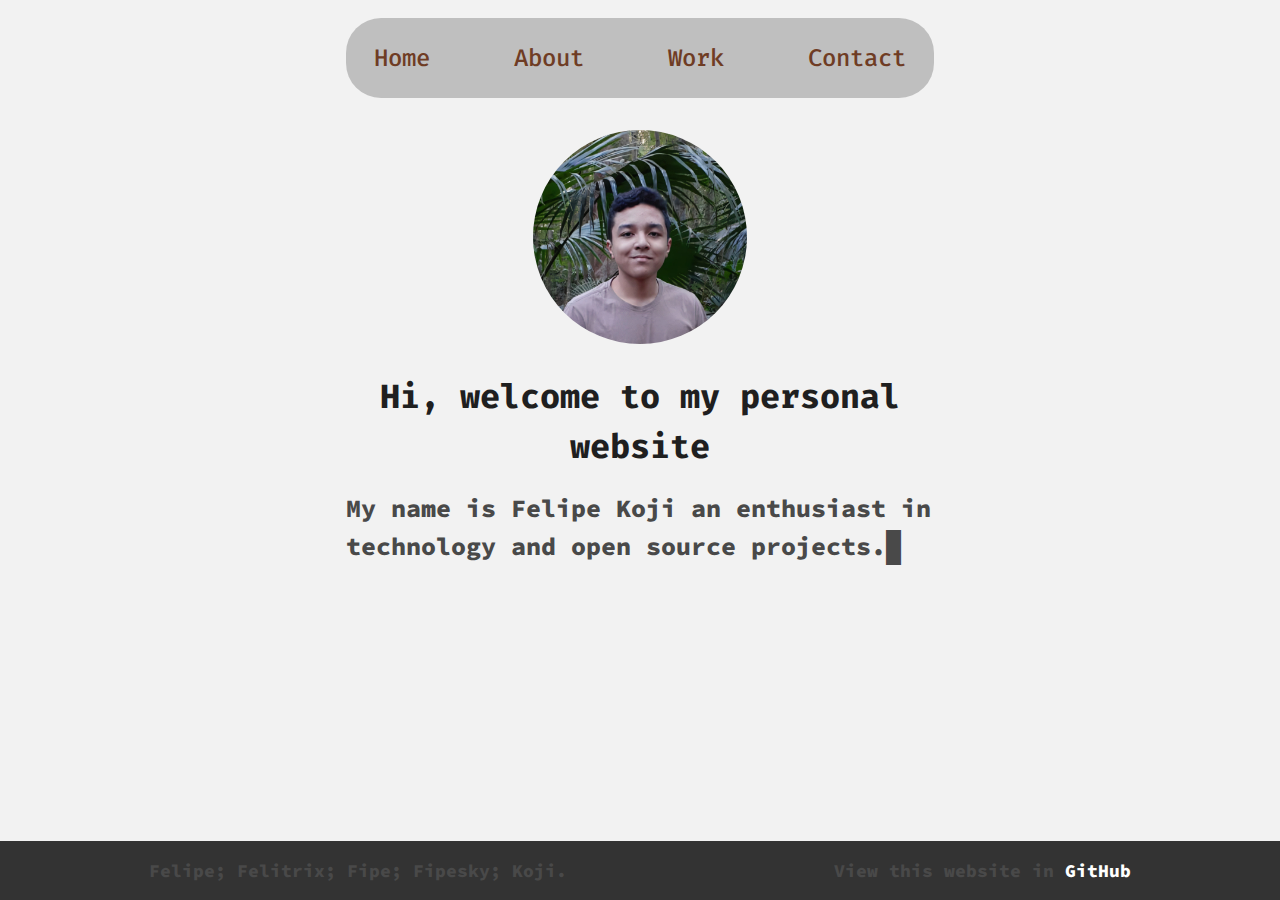
==== commit 3af0b6e5: "seo improves" ====
--- a/index.html
+++ b/index.html
@@ -7,7 +7,7 @@
     <meta name="viewport" content="width=device-width, initial-scale=1.0">
     <meta http-equiv="X-UA-Compatible" content="ie=edge">
 
-    <title>Felipe Koji</title>
+    <title>Felipe Koji Nakamura</title>
 
     <!-- SEO -->
     <meta name="theme-color" content="#f6f6f6">
@@ -18,7 +18,7 @@
 
     <meta name="keywords"
         content="Koji, Developer, HTML, CSS, JavaScript, Felipe Koji Nakamura, Senac, Mozilla, Firefox">
-    <meta name="author" content="Felipe Koji">
+    <meta name="author" content="Felipe Koji Nakamura">
     <meta name="description"
         content="Howdy, my name is Felipe Koji Nakamura, a young person in Front-end programming with the purpose to change the world we live in to a healthier internet">
 
@@ -26,24 +26,24 @@
     <meta name="twitter:card" content="summary">
     <meta name="twitter:site" content="@Fipekoji">
     <meta name="twitter:creator" content="@Fipekoji">
-    <meta property="og:url" content="https://felitrix.github.io">
-    <meta property="og:title" content="Felipe Koji">
+    <meta property="og:url" content="https://fipe.tech/">
+    <meta property="og:title" content="Felipe Koji Nakamura">
     <meta property="og:description"
         content="Howdy, my name is Felipe Koji Nakamura, a young person in Front-end programming with the purpose to change the world we live in to a healthier internet">
 
     <!-- Facebook Crawler -->
-    <meta property="og:url" content="https://felitrix.github.io">
-    <meta property="og:title" content="Felipe Koji">
+    <meta property="og:url" content="https://fipe.tech/">
+    <meta property="og:title" content="Felipe Koji Nakamura">
     <meta property="og:description"
         content="Howdy, my name is Felipe Koji Nakamura, a young person in Front-end programming with the purpose to change the world we live in to a healthier internet">
     <meta property="og:type" content="website">
     <meta property="og:locale" content="en_US">
-    <meta property="og:site_name" content="https://felitrix.github.io">
+    <meta property="og:site_name" content="https://fipe.tech/">
     <link rel="sitemap" type="application/xml" title="Sitemap" href="https://fipe.tech/sitemap.xml">
 
     <!-- Favicon-->
     <link rel="shortcut icon" type="image/x-icon" href="img/favicon.ico">
-    <link rel="canonical" href="https://felitrix.github.io">
+    <link rel="canonical" href="https://fipe.tech/">
     <!-- Stylesheet-->
     <link rel="stylesheet" type="text/css" href="/css/style.css">
     <link rel="stylesheet" type="text/css" href="/css/rwd.css">
@@ -69,7 +69,7 @@
                 </div>
             </section>
             <section>
-                <h2 class="Moone">Hi, welcome to my personal website</h2>
+                <h1 class="Moone">Hi, welcome to my personal website</h1>
                 <p>My name is Felipe Koji an enthusiast in technology and open source projects.<span
                         class="cursor">█</span>
                 </p>
@@ -79,7 +79,7 @@
     <!-- Footer -->
     <footer class="rodape">
         <p>Felipe; Felitrix; Fipe; Fipesky; Koji.</p>
-        <p class="github-link">Veja esse site no <a href="https://github.com/felitrix/fipe.tech">GitHub</a></p>
+        <p class="github-link">View this website in <a href="https://github.com/felitrix/felitrix.github.io">GitHub</a></p>
     </footer>
 </body>
 
